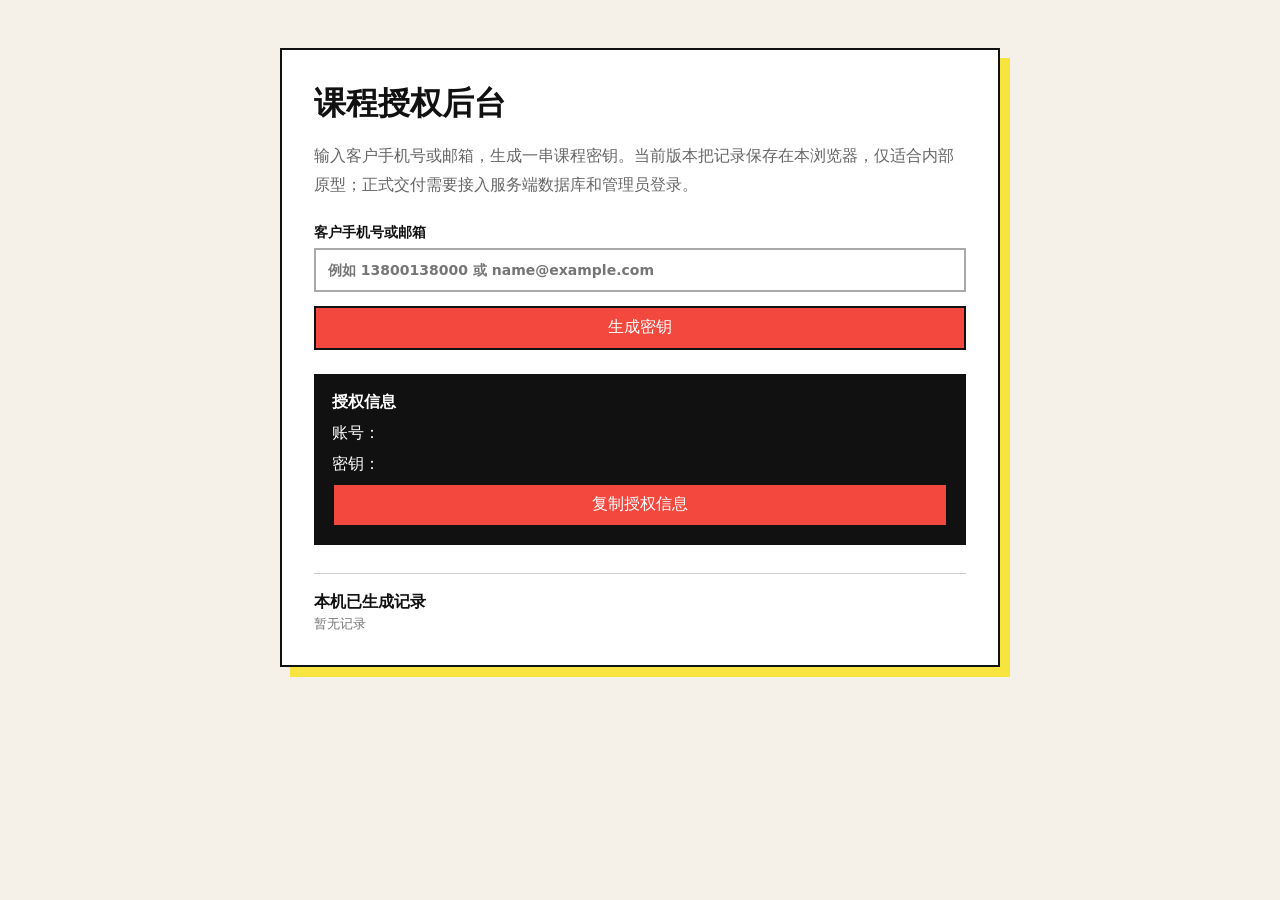
==== admin.html @ 3197cd30 "Add local course access admin and user-facing numbering" ====
<!doctype html>
<html lang="zh-CN">
<head>
  <meta charset="utf-8" />
  <meta name="viewport" content="width=device-width, initial-scale=1" />
  <title>课程授权后台</title>
  <style>
    :root{font-family:system-ui,-apple-system,"Microsoft YaHei",sans-serif;color:#111;background:#f6f1e8}*{box-sizing:border-box}body{margin:0;padding:48px 20px}.panel{max-width:720px;margin:auto;background:#fff;border:2px solid #111;padding:32px;box-shadow:10px 10px 0 #f8e43f}h1{margin:0 0 8px;font-size:32px}.note{color:#666;line-height:1.8}form{display:grid;gap:14px;margin-top:24px}label{display:grid;gap:6px;font-weight:800;font-size:14px}input{min-height:44px;padding:0 12px;border:2px solid #aaa;font:inherit}button{min-height:44px;padding:0 18px;border:2px solid #111;background:#f2483e;color:#fff;font-weight:900;font:inherit;cursor:pointer}button:hover{background:#f8e43f;color:#111}.result{display:grid;gap:8px;margin-top:24px;padding:18px;background:#111;color:#fff}.result code{font-size:18px;color:#f8e43f;word-break:break-all}.records{margin-top:28px;border-top:1px solid #ccc;padding-top:18px}.record{display:flex;justify-content:space-between;gap:12px;padding:10px 0;border-bottom:1px solid #ddd}.record code{font-size:12px}small{color:#777}@media(max-width:560px){body{padding:24px 14px}.panel{padding:22px}.record{display:grid}}
  </style>
</head>
<body>
  <main class="panel">
    <h1>课程授权后台</h1>
    <p class="note">输入客户手机号或邮箱，生成一串课程密钥。当前版本把记录保存在本浏览器，仅适合内部原型；正式交付需要接入服务端数据库和管理员登录。</p>
    <form id="access-form">
      <label>客户手机号或邮箱<input id="identifier" required placeholder="例如 13800138000 或 name@example.com" /></label>
      <button type="submit">生成密钥</button>
    </form>
    <section id="result" class="result" hidden>
      <strong>授权信息</strong>
      <div>账号：<code id="result-identifier"></code></div>
      <div>密钥：<code id="result-key"></code></div>
      <button id="copy-result" type="button">复制授权信息</button>
    </section>
    <section class="records"><strong>本机已生成记录</strong><div id="records-list"><small>暂无记录</small></div></section>
  </main>
  <script>
    const form=document.querySelector('#access-form');const input=document.querySelector('#identifier');const result=document.querySelector('#result');const resultIdentifier=document.querySelector('#result-identifier');const resultKey=document.querySelector('#result-key');const recordsList=document.querySelector('#records-list');let latest='';
    const read=()=>{try{return JSON.parse(localStorage.getItem('courseAccessRecords')||'[]')}catch{return[]}};
    const write=(records)=>localStorage.setItem('courseAccessRecords',JSON.stringify(records));
    const render=()=>{const records=read();recordsList.innerHTML=records.length?records.slice().reverse().map(r=>`<div class="record"><span>${r.identifier}</span><code>${r.key}</code></div>`).join(''):'<small>暂无记录</small>'};
    form.addEventListener('submit',e=>{e.preventDefault();const identifier=input.value.trim();if(!/^(1\d{10}|[^\s@]+@[^\s@]+\.[^\s@]+)$/.test(identifier)){input.focus();return}const key='AI-'+crypto.randomUUID().replaceAll('-','').slice(0,16).toUpperCase();const records=read().filter(r=>r.identifier!==identifier);records.push({identifier,key,createdAt:new Date().toISOString()});write(records);latest=`账号：${identifier}\n密钥：${key}`;resultIdentifier.textContent=identifier;resultKey.textContent=key;result.hidden=false;render()});
    document.querySelector('#copy-result').addEventListener('click',()=>navigator.clipboard?.writeText(latest));render();
  </script>
</body>
</html>
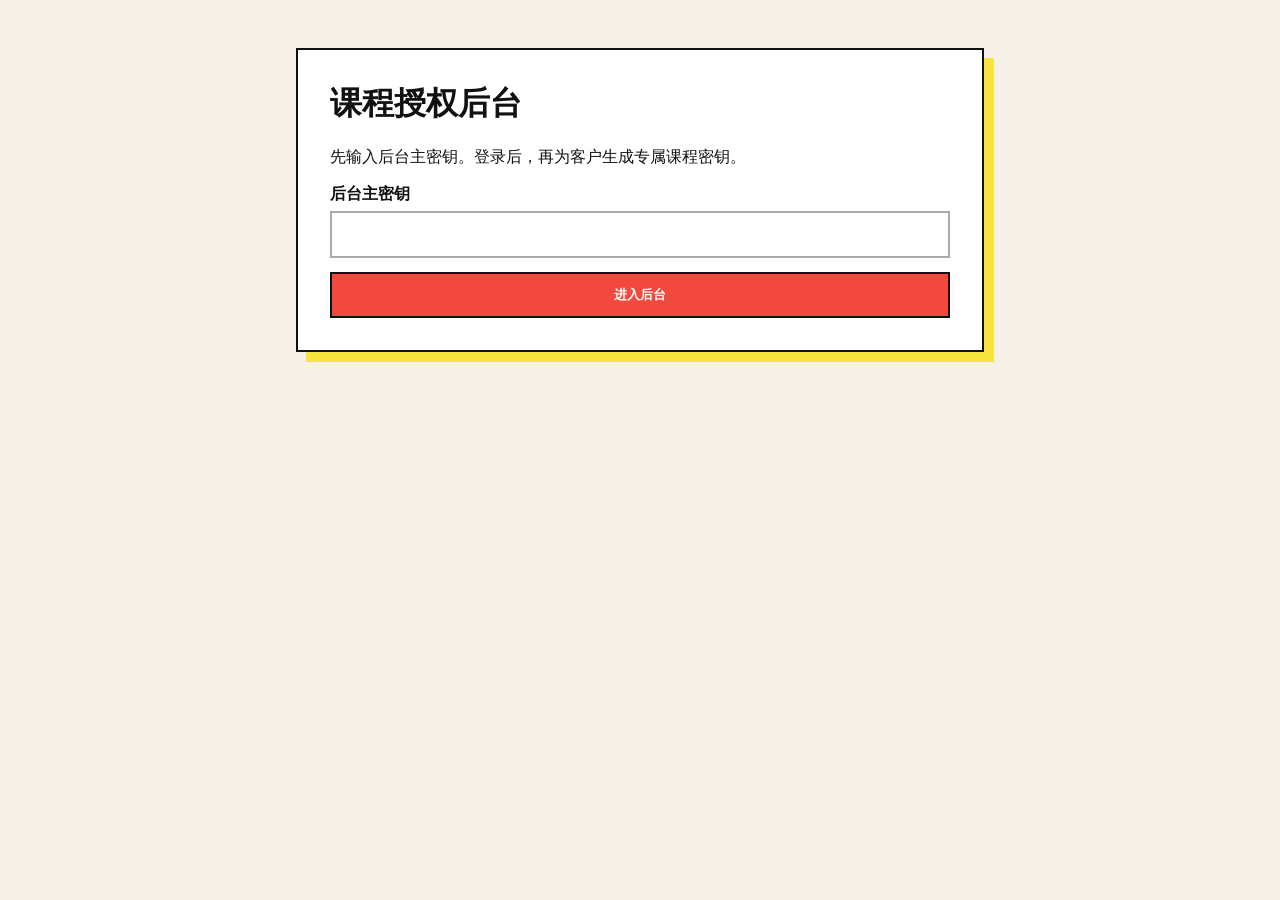
==== commit 57a1dab3: "Add protected admin key issuance and server verification" ====
--- a/admin.html
+++ b/admin.html
@@ -1,36 +1,4 @@
-<!doctype html>
-<html lang="zh-CN">
-<head>
-  <meta charset="utf-8" />
-  <meta name="viewport" content="width=device-width, initial-scale=1" />
-  <title>课程授权后台</title>
-  <style>
-    :root{font-family:system-ui,-apple-system,"Microsoft YaHei",sans-serif;color:#111;background:#f6f1e8}*{box-sizing:border-box}body{margin:0;padding:48px 20px}.panel{max-width:720px;margin:auto;background:#fff;border:2px solid #111;padding:32px;box-shadow:10px 10px 0 #f8e43f}h1{margin:0 0 8px;font-size:32px}.note{color:#666;line-height:1.8}form{display:grid;gap:14px;margin-top:24px}label{display:grid;gap:6px;font-weight:800;font-size:14px}input{min-height:44px;padding:0 12px;border:2px solid #aaa;font:inherit}button{min-height:44px;padding:0 18px;border:2px solid #111;background:#f2483e;color:#fff;font-weight:900;font:inherit;cursor:pointer}button:hover{background:#f8e43f;color:#111}.result{display:grid;gap:8px;margin-top:24px;padding:18px;background:#111;color:#fff}.result code{font-size:18px;color:#f8e43f;word-break:break-all}.records{margin-top:28px;border-top:1px solid #ccc;padding-top:18px}.record{display:flex;justify-content:space-between;gap:12px;padding:10px 0;border-bottom:1px solid #ddd}.record code{font-size:12px}small{color:#777}@media(max-width:560px){body{padding:24px 14px}.panel{padding:22px}.record{display:grid}}
-  </style>
-</head>
-<body>
-  <main class="panel">
-    <h1>课程授权后台</h1>
-    <p class="note">输入客户手机号或邮箱，生成一串课程密钥。当前版本把记录保存在本浏览器，仅适合内部原型；正式交付需要接入服务端数据库和管理员登录。</p>
-    <form id="access-form">
-      <label>客户手机号或邮箱<input id="identifier" required placeholder="例如 13800138000 或 name@example.com" /></label>
-      <button type="submit">生成密钥</button>
-    </form>
-    <section id="result" class="result" hidden>
-      <strong>授权信息</strong>
-      <div>账号：<code id="result-identifier"></code></div>
-      <div>密钥：<code id="result-key"></code></div>
-      <button id="copy-result" type="button">复制授权信息</button>
-    </section>
-    <section class="records"><strong>本机已生成记录</strong><div id="records-list"><small>暂无记录</small></div></section>
-  </main>
-  <script>
-    const form=document.querySelector('#access-form');const input=document.querySelector('#identifier');const result=document.querySelector('#result');const resultIdentifier=document.querySelector('#result-identifier');const resultKey=document.querySelector('#result-key');const recordsList=document.querySelector('#records-list');let latest='';
-    const read=()=>{try{return JSON.parse(localStorage.getItem('courseAccessRecords')||'[]')}catch{return[]}};
-    const write=(records)=>localStorage.setItem('courseAccessRecords',JSON.stringify(records));
-    const render=()=>{const records=read();recordsList.innerHTML=records.length?records.slice().reverse().map(r=>`<div class="record"><span>${r.identifier}</span><code>${r.key}</code></div>`).join(''):'<small>暂无记录</small>'};
-    form.addEventListener('submit',e=>{e.preventDefault();const identifier=input.value.trim();if(!/^(1\d{10}|[^\s@]+@[^\s@]+\.[^\s@]+)$/.test(identifier)){input.focus();return}const key='AI-'+crypto.randomUUID().replaceAll('-','').slice(0,16).toUpperCase();const records=read().filter(r=>r.identifier!==identifier);records.push({identifier,key,createdAt:new Date().toISOString()});write(records);latest=`账号：${identifier}\n密钥：${key}`;resultIdentifier.textContent=identifier;resultKey.textContent=key;result.hidden=false;render()});
-    document.querySelector('#copy-result').addEventListener('click',()=>navigator.clipboard?.writeText(latest));render();
-  </script>
-</body>
-</html>
+<!doctype html><html lang="zh-CN"><meta charset="utf-8"><meta name="viewport" content="width=device-width,initial-scale=1"><title>课程授权后台</title>
+<style>body{margin:0;padding:48px 20px;background:#f6f1e8;font-family:system-ui,"Microsoft YaHei",sans-serif;color:#111}.panel{max-width:620px;margin:auto;padding:32px;background:#fff;border:2px solid #111;box-shadow:10px 10px #f8e43f}h1{margin-top:0}form{display:grid;gap:14px}label{display:grid;gap:6px;font-weight:800}input{padding:12px;border:2px solid #aaa;font:inherit}button{padding:12px;border:2px solid #111;background:#f2483e;color:#fff;font-weight:900;cursor:pointer}.hidden{display:none}.result{margin-top:22px;padding:18px;background:#111;color:#fff}.result code{color:#f8e43f;font-size:18px;word-break:break-all}.error{color:#c22;font-weight:800}</style>
+<main class="panel"><h1>课程授权后台</h1><p>先输入后台主密钥。登录后，再为客户生成专属课程密钥。</p><form id="login"><label>后台主密钥<input id="masterKey" type="password" required></label><button>进入后台</button></form><section id="workspace" class="hidden"><form id="generate"><label>客户手机号或邮箱<input id="identifier" required></label><button>生成客户密钥</button></form><p id="error" class="error"></p><div id="result" class="result hidden">账号：<code id="outId"></code><br>客户密钥：<code id="outKey"></code></div></section></main>
+<script>const login=document.querySelector('#login'),workspace=document.querySelector('#workspace'),generate=document.querySelector('#generate'),error=document.querySelector('#error');login.addEventListener('submit',async e=>{e.preventDefault();const r=await fetch('/api/admin/login',{method:'POST',headers:{'content-type':'application/json'},body:JSON.stringify({masterKey:document.querySelector('#masterKey').value})});if(!r.ok){error.textContent='后台主密钥不正确';return}login.classList.add('hidden');workspace.classList.remove('hidden')});generate.addEventListener('submit',async e=>{e.preventDefault();error.textContent='';const identifier=document.querySelector('#identifier').value.trim();const r=await fetch('/api/admin/generate',{method:'POST',headers:{'content-type':'application/json'},body:JSON.stringify({identifier})});const data=await r.json();if(!r.ok){error.textContent=data.message||'生成失败';return}document.querySelector('#outId').textContent=data.identifier;document.querySelector('#outKey').textContent=data.key;document.querySelector('#result').classList.remove('hidden')});</script></html>
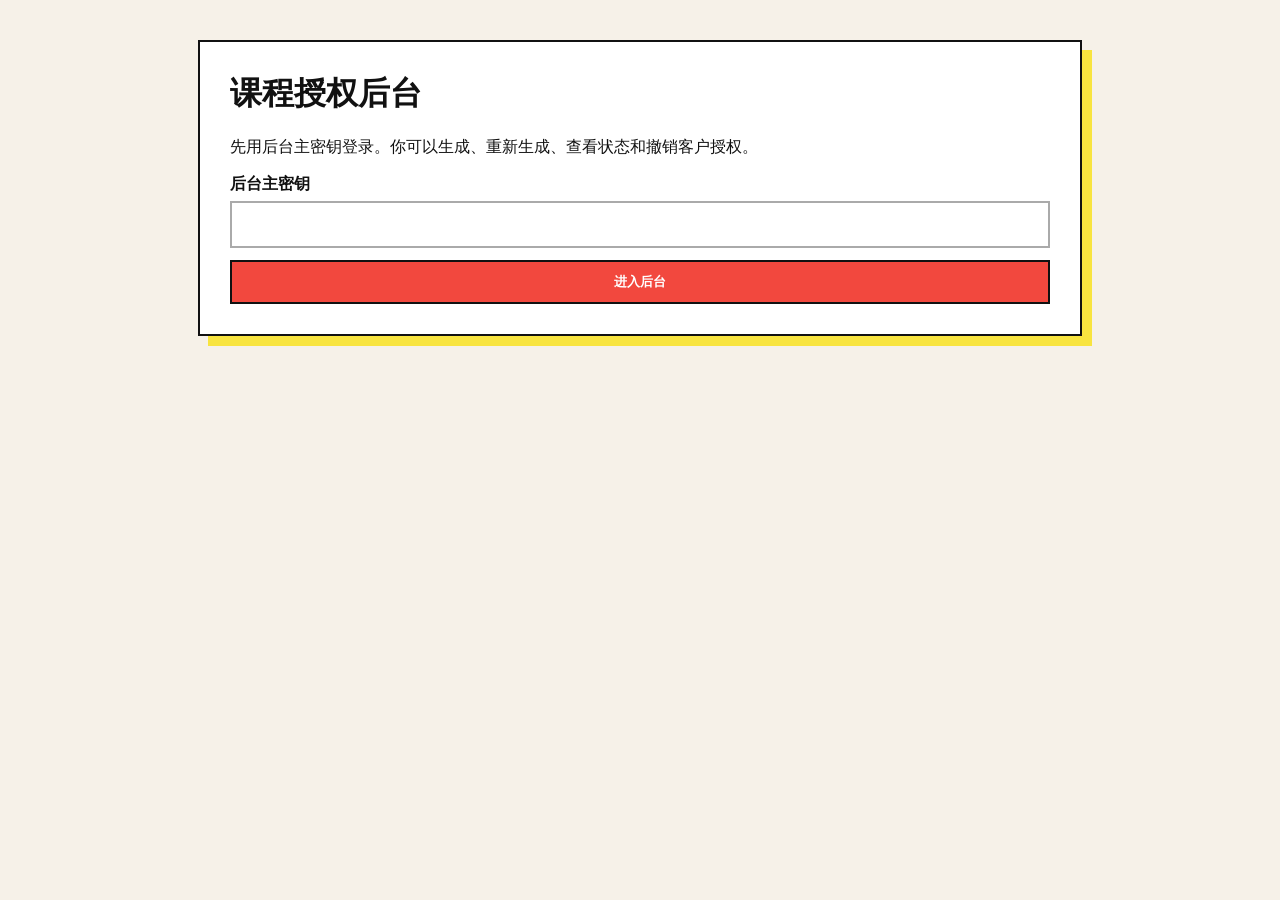
==== commit 2a441d51: "Add customer authorization records and revocation" ====
--- a/admin.html
+++ b/admin.html
@@ -1,4 +1,4 @@
 <!doctype html><html lang="zh-CN"><meta charset="utf-8"><meta name="viewport" content="width=device-width,initial-scale=1"><title>课程授权后台</title>
-<style>body{margin:0;padding:48px 20px;background:#f6f1e8;font-family:system-ui,"Microsoft YaHei",sans-serif;color:#111}.panel{max-width:620px;margin:auto;padding:32px;background:#fff;border:2px solid #111;box-shadow:10px 10px #f8e43f}h1{margin-top:0}form{display:grid;gap:14px}label{display:grid;gap:6px;font-weight:800}input{padding:12px;border:2px solid #aaa;font:inherit}button{padding:12px;border:2px solid #111;background:#f2483e;color:#fff;font-weight:900;cursor:pointer}.hidden{display:none}.result{margin-top:22px;padding:18px;background:#111;color:#fff}.result code{color:#f8e43f;font-size:18px;word-break:break-all}.error{color:#c22;font-weight:800}</style>
-<main class="panel"><h1>课程授权后台</h1><p>先输入后台主密钥。登录后，再为客户生成专属课程密钥。</p><form id="login"><label>后台主密钥<input id="masterKey" type="password" required></label><button>进入后台</button></form><section id="workspace" class="hidden"><form id="generate"><label>客户手机号或邮箱<input id="identifier" required></label><button>生成客户密钥</button></form><p id="error" class="error"></p><div id="result" class="result hidden">账号：<code id="outId"></code><br>客户密钥：<code id="outKey"></code></div></section></main>
-<script>const login=document.querySelector('#login'),workspace=document.querySelector('#workspace'),generate=document.querySelector('#generate'),error=document.querySelector('#error');login.addEventListener('submit',async e=>{e.preventDefault();const r=await fetch('/api/admin/login',{method:'POST',headers:{'content-type':'application/json'},body:JSON.stringify({masterKey:document.querySelector('#masterKey').value})});if(!r.ok){error.textContent='后台主密钥不正确';return}login.classList.add('hidden');workspace.classList.remove('hidden')});generate.addEventListener('submit',async e=>{e.preventDefault();error.textContent='';const identifier=document.querySelector('#identifier').value.trim();const r=await fetch('/api/admin/generate',{method:'POST',headers:{'content-type':'application/json'},body:JSON.stringify({identifier})});const data=await r.json();if(!r.ok){error.textContent=data.message||'生成失败';return}document.querySelector('#outId').textContent=data.identifier;document.querySelector('#outKey').textContent=data.key;document.querySelector('#result').classList.remove('hidden')});</script></html>
+<style>body{margin:0;padding:40px 18px;background:#f6f1e8;font-family:system-ui,"Microsoft YaHei",sans-serif;color:#111}.panel{max-width:820px;margin:auto;padding:30px;background:#fff;border:2px solid #111;box-shadow:10px 10px #f8e43f}h1{margin-top:0}form{display:grid;gap:12px}label{display:grid;gap:6px;font-weight:800}input{padding:12px;border:2px solid #aaa;font:inherit}button{padding:11px 16px;border:2px solid #111;background:#f2483e;color:#fff;font-weight:900;cursor:pointer}.secondary{background:#fff;color:#111}.hidden{display:none}.result{margin-top:20px;padding:18px;background:#111;color:#fff}.result code{color:#f8e43f;font-size:18px;word-break:break-all}.error{color:#c22;font-weight:800}.records{margin-top:28px;border-top:1px solid #ccc;padding-top:18px}.record{display:grid;grid-template-columns:1.4fr 1fr auto auto;gap:10px;align-items:center;padding:12px 0;border-bottom:1px solid #ddd}.muted{color:#777}@media(max-width:650px){.record{grid-template-columns:1fr}.panel{padding:22px}}</style>
+<body><main class="panel"><h1>课程授权后台</h1><p>先用后台主密钥登录。你可以生成、重新生成、查看状态和撤销客户授权。</p><form id="login"><label>后台主密钥<input id="masterKey" type="password" required></label><button>进入后台</button></form><section id="workspace" class="hidden"><form id="generate"><label>客户手机号或邮箱<input id="identifier" required></label><button>生成 / 重新生成密钥</button></form><p id="error" class="error"></p><div id="result" class="result hidden">账号：<code id="outId"></code><br>新密钥：<code id="outKey"></code></div><section class="records"><strong>授权记录</strong><div id="records-list" class="muted">载入中…</div></section></section></main>
+<script>const login=document.querySelector('#login'),workspace=document.querySelector('#workspace'),generate=document.querySelector('#generate'),error=document.querySelector('#error'),recordsList=document.querySelector('#records-list');async function loadRecords(){const r=await fetch('/api/admin/records');if(!r.ok){recordsList.textContent='无法读取授权记录';return}const data=await r.json();recordsList.innerHTML=data.records.length?data.records.sort((a,b)=>b.updatedAt.localeCompare(a.updatedAt)).map(x=>`<div class="record"><span>${x.identifier}</span><span>${x.status==='active'?'有效':'已撤销'} · ${new Date(x.updatedAt).toLocaleString()}</span><button class="secondary" data-revoke="${x.identifier}" ${x.status==='revoked'?'disabled':''}>撤销</button><button data-regenerate="${x.identifier}">重新生成</button></div>`).join(''):'暂无授权记录'}login.addEventListener('submit',async e=>{e.preventDefault();const r=await fetch('/api/admin/login',{method:'POST',headers:{'content-type':'application/json'},body:JSON.stringify({masterKey:document.querySelector('#masterKey').value})});if(!r.ok){error.textContent='后台主密钥不正确';return}login.classList.add('hidden');workspace.classList.remove('hidden');loadRecords()});generate.addEventListener('submit',async e=>{e.preventDefault();error.textContent='';const identifier=document.querySelector('#identifier').value.trim();const r=await fetch('/api/admin/generate',{method:'POST',headers:{'content-type':'application/json'},body:JSON.stringify({identifier})});const data=await r.json();if(!r.ok){error.textContent=data.message||'生成失败';return}document.querySelector('#outId').textContent=data.identifier;document.querySelector('#outKey').textContent=data.key;document.querySelector('#result').classList.remove('hidden');loadRecords()});recordsList.addEventListener('click',async e=>{const revoke=e.target.closest('[data-revoke]'),regen=e.target.closest('[data-regenerate]');if(revoke){if(!confirm('撤销后客户将无法继续登录，确定吗？'))return;await fetch('/api/admin/records',{method:'DELETE',headers:{'content-type':'application/json'},body:JSON.stringify({identifier:revoke.dataset.revoke})});loadRecords()}if(regen){document.querySelector('#identifier').value=regen.dataset.regenerate;generate.requestSubmit()}});</script></body></html>
